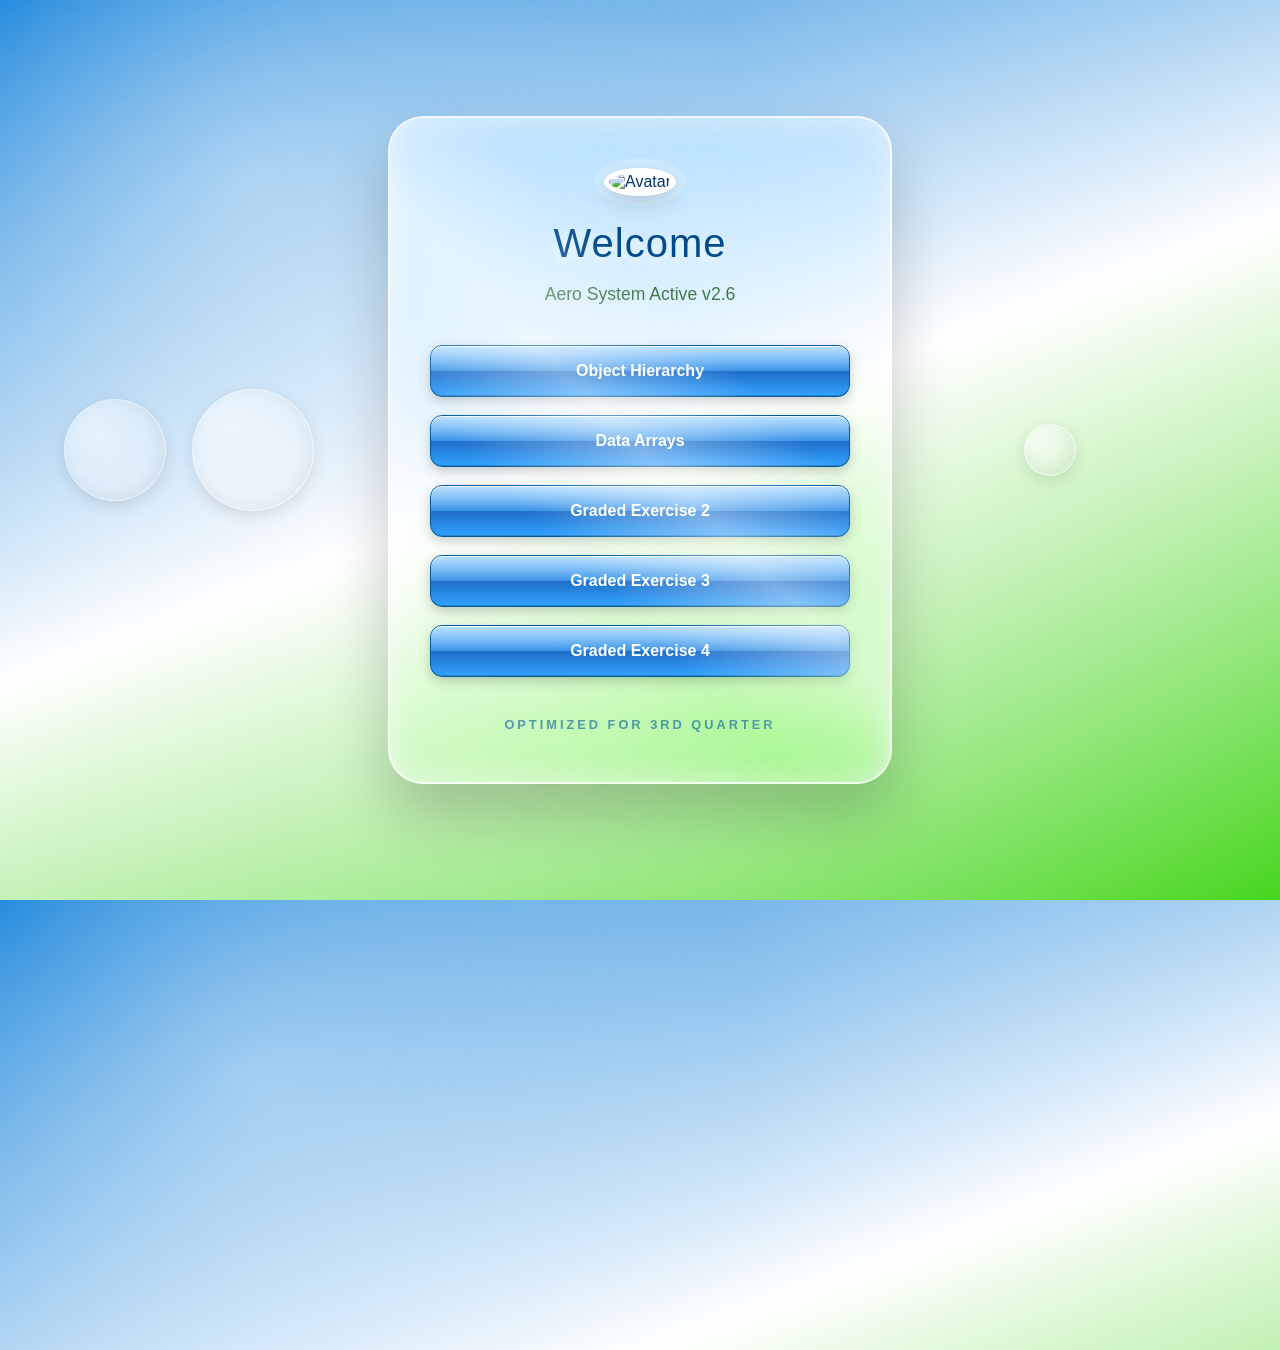
==== index.html @ dd474312 "fefefefe" ====
<!DOCTYPE html>
<html lang="en">
<head>
    <meta charset="UTF-8">
    <meta name="viewport" content="width=device-width, initial-scale=1.0">
    <title>3rd Quarter Portfolio - Ultra Aero</title>
    <style>
        :root {
            --aero-blue: #0099ff;
            --aero-green: #46d61d;
            --glass-bright: rgba(255, 255, 255, 0.7);
            --text-dark: #003366;
        }

        body {
            margin: 0;
            padding: 0;
            display: flex;
            justify-content: center;
            align-items: center;
            min-height: 100vh;
            /* The "Great Outdoors" Aero Background */
            background: 
                radial-gradient(circle at 20% 20%, rgba(255, 255, 255, 0.4) 0%, transparent 40%),
                linear-gradient(160deg, #0078d7 0%, #ffffff 50%, #46d61d 100%);
            font-family: 'Segoe UI', 'Frutiger', Tahoma, sans-serif;
            color: var(--text-dark);
            overflow: hidden;
            perspective: 1000px; /* For 3D Tilt */
        }

        .aurora {
            position: absolute;
            top: -50%; left: -50%; width: 200%; height: 200%;
            background: radial-gradient(circle at center, rgba(255,255,255,0.3) 0%, transparent 50%);
            animation: wave 20s infinite linear;
            z-index: 0;
            pointer-events: none;
        }

        @keyframes wave {
            0% { transform: rotate(0deg) scale(1); }
            50% { transform: rotate(180deg) scale(1.2); }
            100% { transform: rotate(360deg) scale(1); }
        }

        /* Interactive Container */
        .hub-container {
            position: relative;
            background: linear-gradient(135deg, rgba(255,255,255,0.4) 0%, rgba(255,255,255,0.1) 100%);
            backdrop-filter: blur(25px) saturate(150%);
            -webkit-backdrop-filter: blur(25px) saturate(150%);
            border: 2px solid rgba(255, 255, 255, 0.8);
            border-radius: 35px;
            padding: 50px 40px;
            width: 90%;
            max-width: 420px;
            text-align: center;
            z-index: 10;
            box-shadow: 
                0 30px 60px rgba(0, 0, 0, 0.2),
                inset 0 0 30px rgba(255, 255, 255, 0.5);
            transition: transform 0.1s ease-out;
            overflow: hidden; /* For the sweep shine */
        }

        /* The Animated Gloss Sweep */
        .hub-container::after {
            content: "";
            position: absolute;
            top: -100%; left: -100%;
            width: 300%; height: 300%;
            background: linear-gradient(45deg, transparent 45%, rgba(255,255,255,0.4) 50%, transparent 55%);
            animation: sweep 8s infinite;
            pointer-events: none;
        }

        @keyframes sweep {
            0% { transform: translate(-30%, -30%); }
            20% { transform: translate(30%, 30%); }
            100% { transform: translate(30%, 30%); }
        }

        .profile-pic {
            width: 120px;
            height: 120px;
            border-radius: 50%;
            background: white;
            padding: 4px;
            border: 1px solid rgba(255,255,255,1);
            box-shadow: 0 8px 20px rgba(0,0,0,0.15), 0 0 0 10px rgba(255,255,255,0.2);
            margin-bottom: 25px;
            transition: transform 0.3s ease;
        }

        .profile-pic:hover {
            transform: scale(1.1) rotate(5deg);
        }

        h1 {
            margin: 0;
            font-size: 2.5rem;
            font-weight: 200;
            letter-spacing: 1px;
            text-shadow: 0 4px 10px rgba(255,255,255,0.8);
            color: #004a8d;
        }

        p {
            font-size: 1.1rem;
            margin-bottom: 40px;
            font-weight: 400;
            color: #1a5a1a;
            opacity: 0.8;
        }

        .nav-links {
            display: flex;
            flex-direction: column;
            gap: 18px;
        }

        /* Hyper-Glossy 3D Button */
        .nav-btn {
            display: block;
            padding: 16px;
            text-decoration: none;
            color: white;
            font-weight: 600;
            font-size: 1rem;
            border-radius: 12px;
            position: relative;
            background: linear-gradient(to bottom, #74c1ff 0%, #3a92e8 50%, #1e70c9 51%, #33a2ff 100%);
            border: 1px solid #005a9e;
            box-shadow: 
                0 4px 12px rgba(0,0,0,0.2), 
                inset 0 1px 0 rgba(255,255,255,0.8),
                inset 0 -1px 0 rgba(0,0,0,0.2);
            transition: all 0.3s cubic-bezier(0.175, 0.885, 0.32, 1.275);
            overflow: hidden;
        }

        .nav-btn::before {
            content: "";
            position: absolute;
            top: 0; left: 0; width: 100%; height: 50%;
            background: linear-gradient(to bottom, rgba(255,255,255,0.5) 0%, rgba(255,255,255,0) 100%);
        }

        .nav-btn:hover {
            transform: scale(1.03) translateY(-3px);
            filter: saturate(1.3) brightness(1.1);
            box-shadow: 0 10px 20px rgba(0,120,215,0.4);
        }

        .nav-btn:active {
            transform: scale(0.98);
            filter: brightness(0.9);
        }

        /* Floating Interactive Bubbles */
        .bubble {
            position: absolute;
            background: radial-gradient(circle at 30% 30%, rgba(255,255,255,0.6), rgba(255,255,255,0.1));
            border: 1px solid rgba(255,255,255,0.4);
            border-radius: 50%;
            pointer-events: none;
            box-shadow: inset -5px -5px 15px rgba(0,0,0,0.05), 0 5px 15px rgba(0,0,0,0.1);
            animation: rise var(--d) infinite ease-in;
            z-index: 1;
        }

        @keyframes rise {
            0% { transform: translateY(110vh) scale(0.5); opacity: 0; }
            20% { opacity: 0.7; }
            100% { transform: translateY(-20vh) scale(1.2); opacity: 0; }
        }

        .footer-note {
            margin-top: 40px;
            font-size: 0.8rem;
            font-weight: bold;
            color: #005a9e;
            opacity: 0.6;
            text-transform: uppercase;
            letter-spacing: 3px;
        }
    </style>
</head>
<body>

    <div class="aurora"></div>

    <div class="bubble" style="--d: 15s; width: 100px; height: 100px; left: 5%;"></div>
    <div class="bubble" style="--d: 12s; width: 50px; height: 50px; left: 80%; animation-delay: 2s;"></div>
    <div class="bubble" style="--d: 18s; width: 80px; height: 80px; left: 40%; animation-delay: 5s;"></div>
    <div class="bubble" style="--d: 20s; width: 120px; height: 120px; left: 15%; animation-delay: 1s;"></div>

    <div class="hub-container" id="tiltContainer">
        <img src="https://i.pinimg.com/736x/00/0b/27/000b2714ba200ce86d50c6d5aeec4a6d.jpg" alt="Avatar" class="profile-pic">
        
        <h1>Welcome</h1>
        <p>Aero System Active v2.6</p>

        <div class="nav-links">   
            <a href="Objects inside an Object/h.html" class="nav-btn">Object Hierarchy</a>
            <a href="Objects inside an Array/g.html" class="nav-btn">Data Arrays</a>
            <a href="Q3_2GCesiumMembrado.html" class="nav-btn">Graded Exercise 2</a>
            <a href="Q3_3GCesiumMembrado.html" class="nav-btn">Graded Exercise 3</a>
            <a href="q41gCesiumMembrado.html" class="nav-btn">Graded Exercise 4</a>
        </div>

        <div class="footer-note">
            OPTIMIZED FOR 3RD QUARTER
        </div>
    </div>

    <script>
        const container = document.getElementById('tiltContainer');
        
        // Interactive 3D Tilt Effect
        document.addEventListener('mousemove', (e) => {
            const xAxis = (window.innerWidth / 2 - e.pageX) / 25;
            const yAxis = (window.innerHeight / 2 - e.pageY) / 25;
            container.style.transform = `rotateY(${xAxis}deg) rotateX(${yAxis}deg)`;
        });

        // Reset position on mouse leave
        document.addEventListener('mouseleave', () => {
            container.style.transform = `rotateY(0deg) rotateX(0deg)`;
        });

    </script>

</body>
</html>
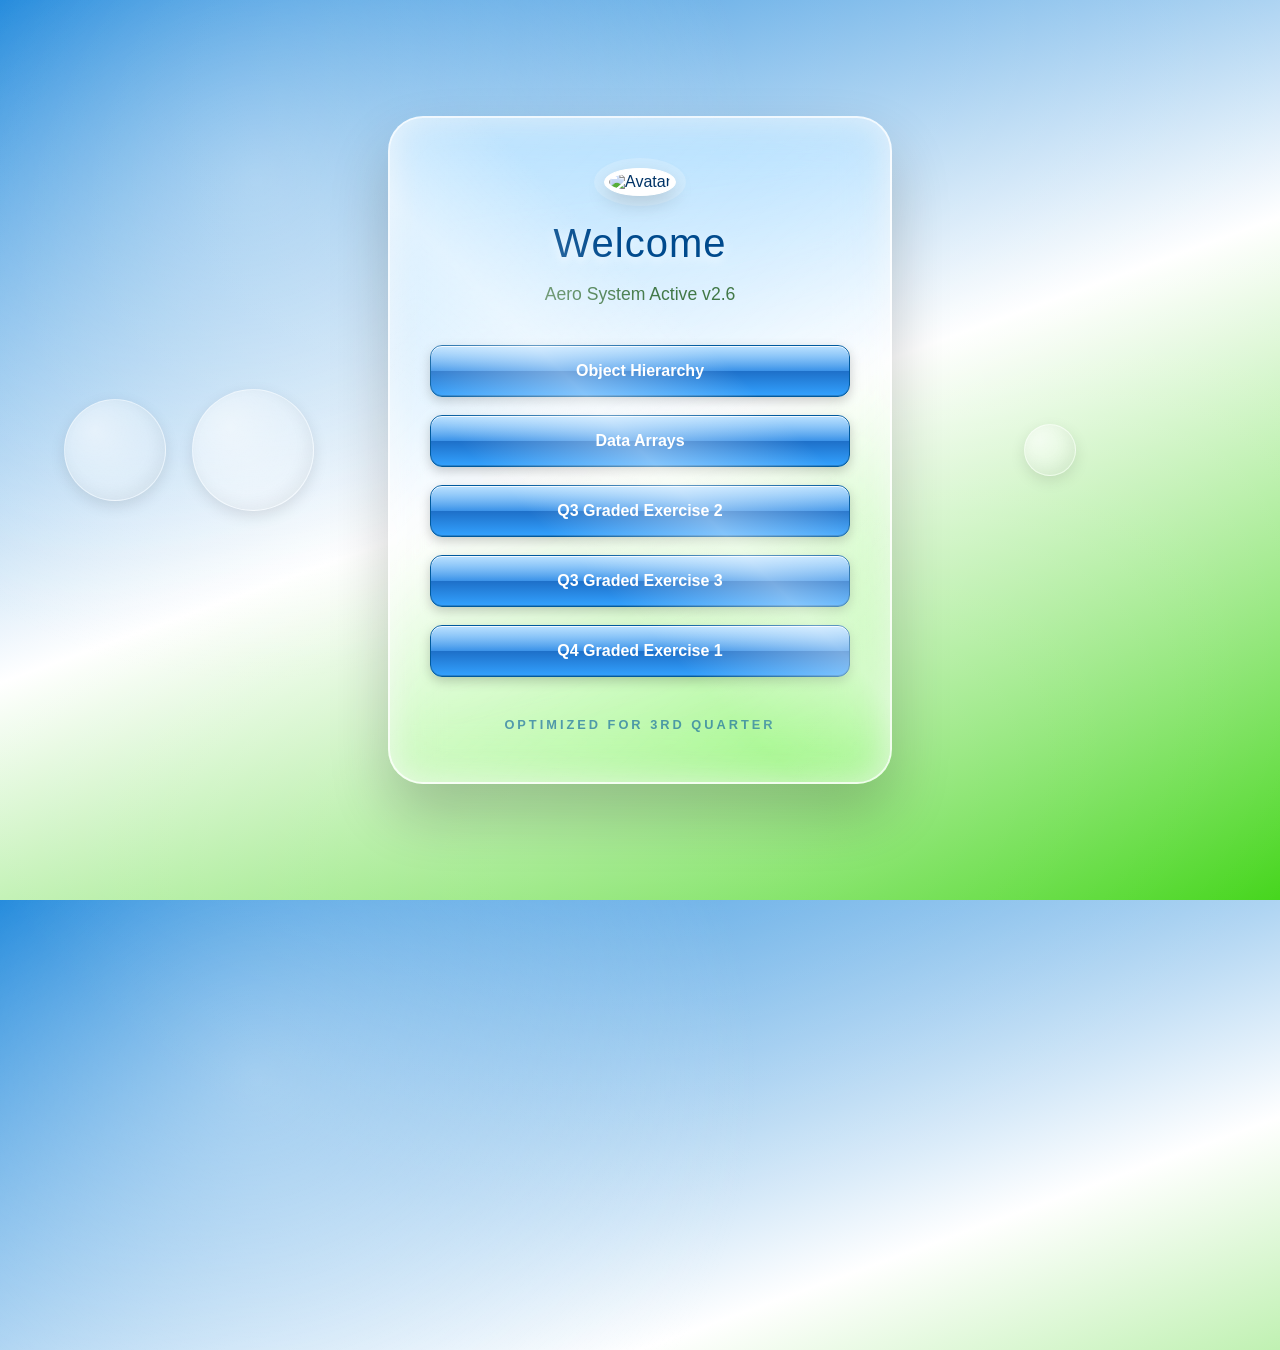
==== commit 14aa9de1: "fewefeew" ====
--- a/index.html
+++ b/index.html
@@ -205,9 +205,9 @@
         <div class="nav-links">   
             <a href="Objects inside an Object/h.html" class="nav-btn">Object Hierarchy</a>
             <a href="Objects inside an Array/g.html" class="nav-btn">Data Arrays</a>
-            <a href="Q3_2GCesiumMembrado.html" class="nav-btn">Graded Exercise 2</a>
-            <a href="Q3_3GCesiumMembrado.html" class="nav-btn">Graded Exercise 3</a>
-            <a href="q41gCesiumMembrado.html" class="nav-btn">Graded Exercise 4</a>
+            <a href="Q3_2GCesiumMembrado.html" class="nav-btn">Q3 Graded Exercise 2</a>
+            <a href="Q3_3GCesiumMembrado.html" class="nav-btn">Q3 Graded Exercise 3</a>
+            <a href="/public/q41gCesiumMembrado.html" class="nav-btn">Q4 Graded Exercise 1</a>
         </div>
 
         <div class="footer-note">
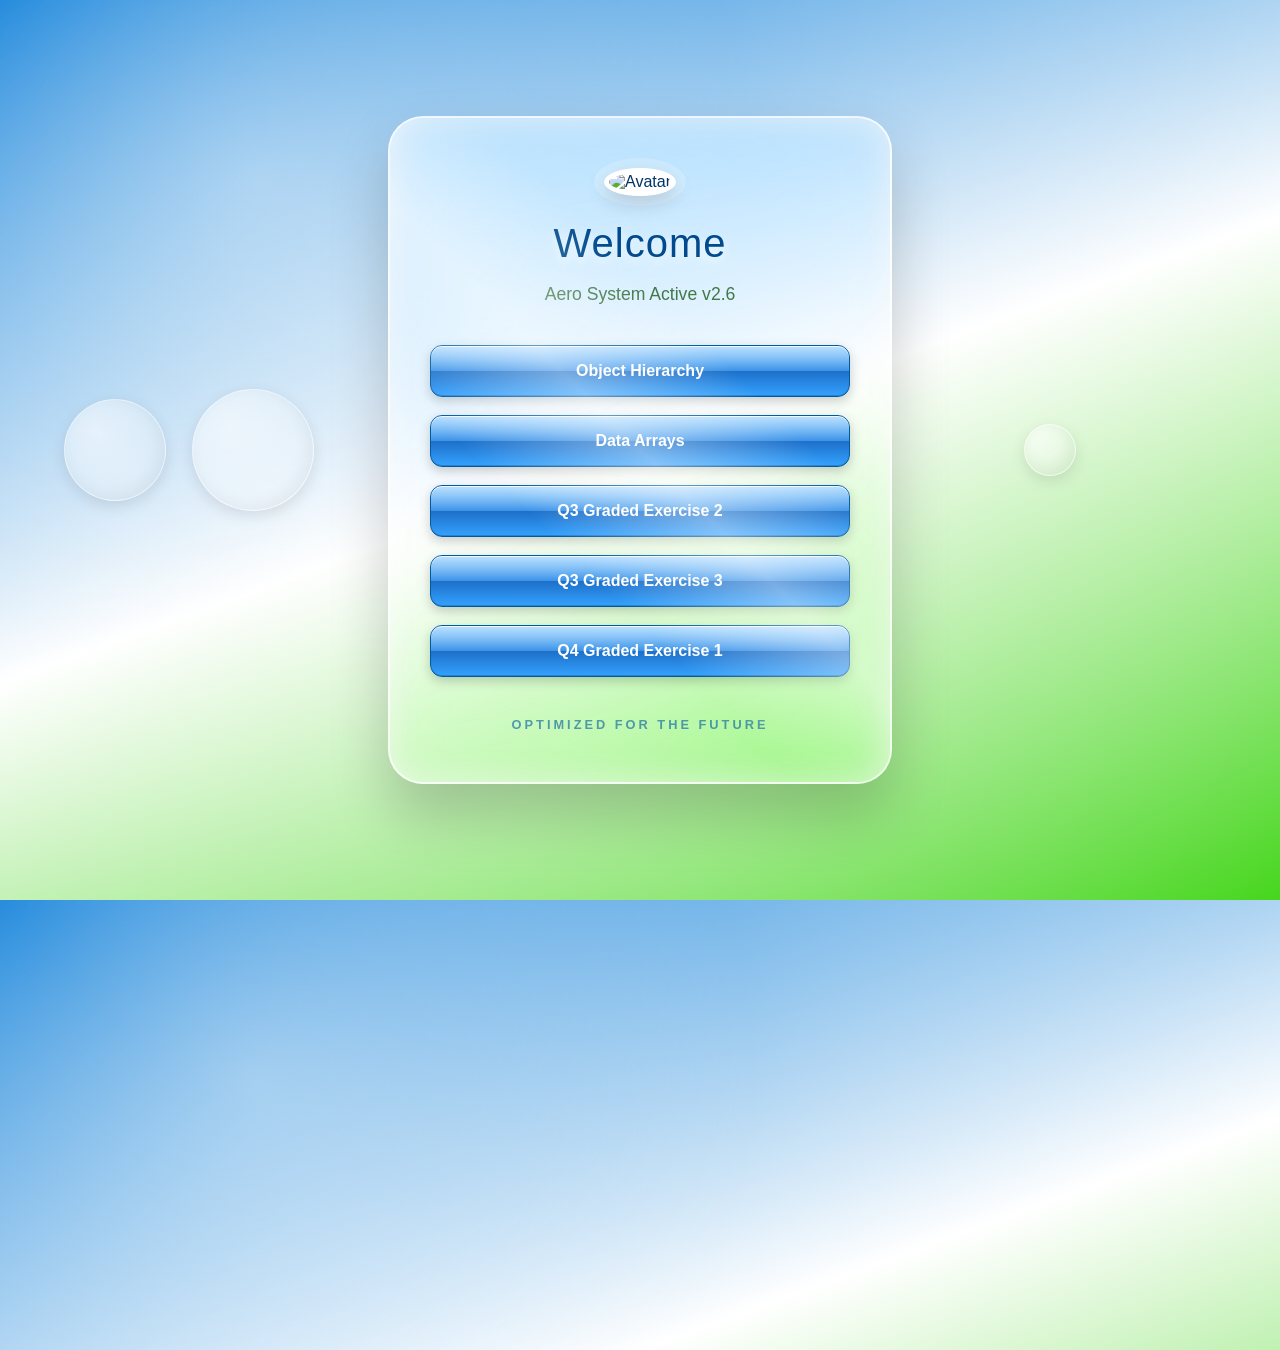
==== commit 3d066f8d: "ssdsds" ====
--- a/index.html
+++ b/index.html
@@ -207,11 +207,11 @@
             <a href="Objects inside an Array/g.html" class="nav-btn">Data Arrays</a>
             <a href="Q3_2GCesiumMembrado.html" class="nav-btn">Q3 Graded Exercise 2</a>
             <a href="Q3_3GCesiumMembrado.html" class="nav-btn">Q3 Graded Exercise 3</a>
-            <a href="/public/q41gCesiumMembrado.html" class="nav-btn">Q4 Graded Exercise 1</a>
+            <a href="public/q41gCesiumMembrado.html" class="nav-btn">Q4 Graded Exercise 1</a>
         </div>
 
         <div class="footer-note">
-            OPTIMIZED FOR 3RD QUARTER
+            OPTIMIZED FOR THE FUTURE
         </div>
     </div>
 
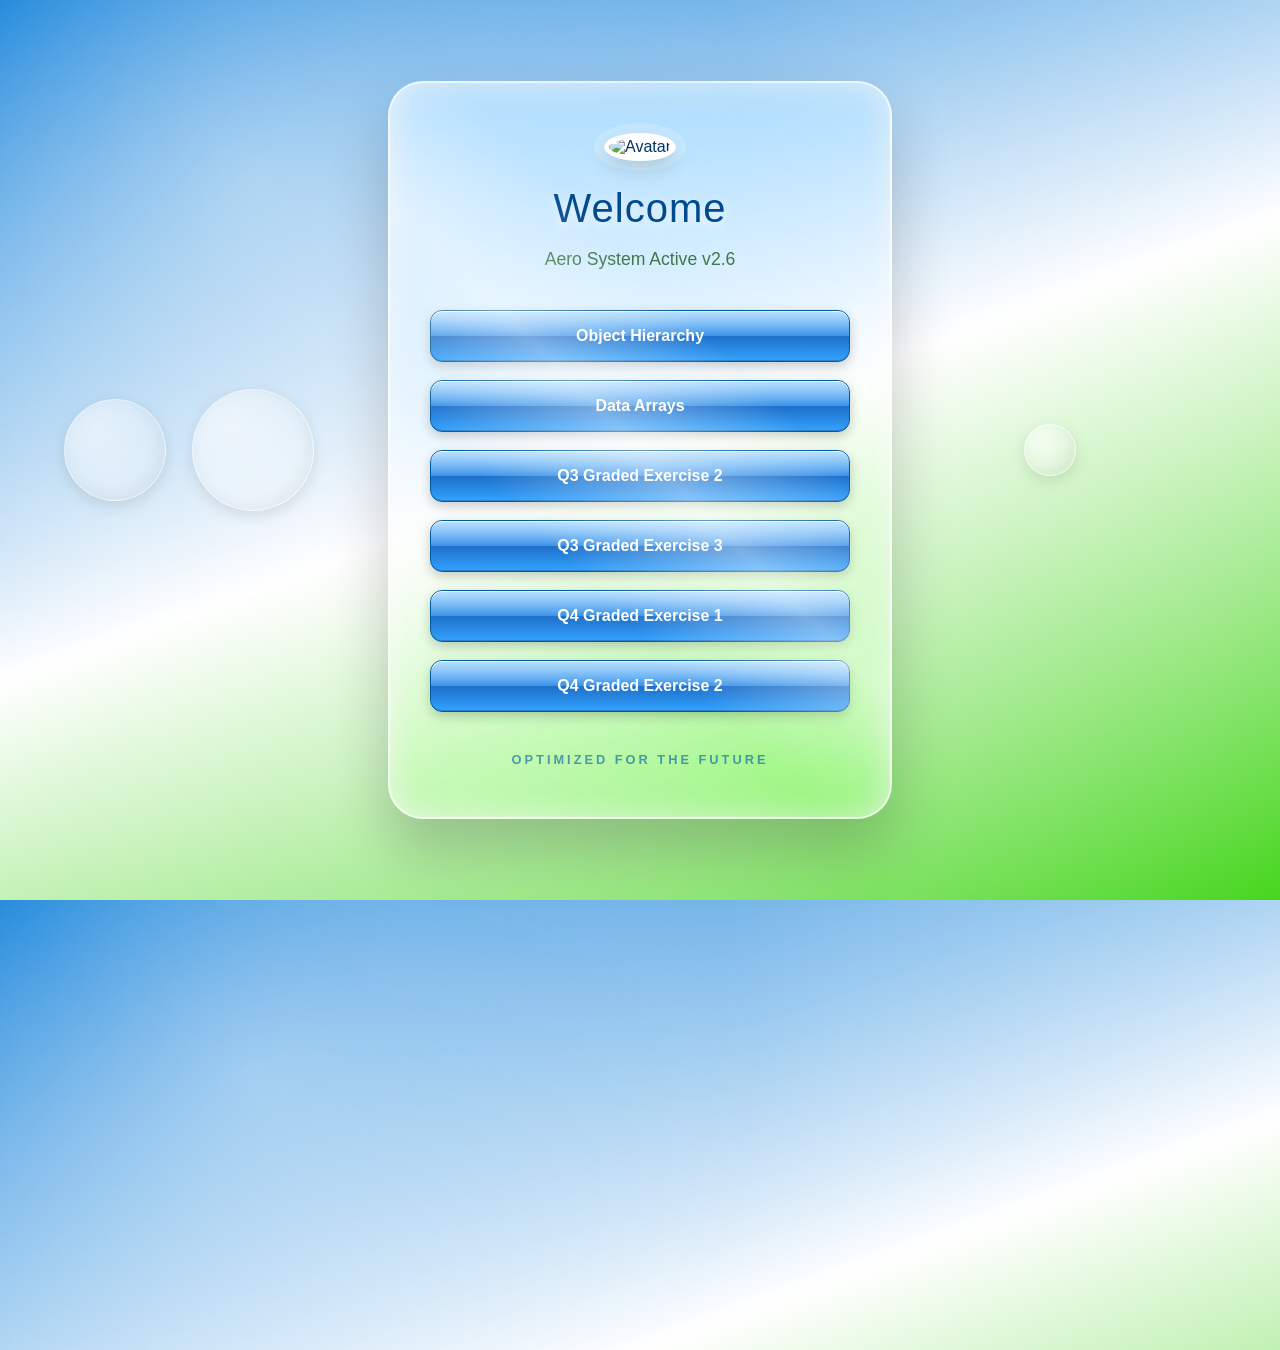
==== commit 0ef54fca: "xzxzxzxzx" ====
--- a/index.html
+++ b/index.html
@@ -208,6 +208,7 @@
             <a href="Q3_2GCesiumMembrado.html" class="nav-btn">Q3 Graded Exercise 2</a>
             <a href="Q3_3GCesiumMembrado.html" class="nav-btn">Q3 Graded Exercise 3</a>
             <a href="public/q41gCesiumMembrado.html" class="nav-btn">Q4 Graded Exercise 1</a>
+            <a href="public/q42gCesiumMembrado.html" class="nav-btn">Q4 Graded Exercise 2</a>
         </div>
 
         <div class="footer-note">
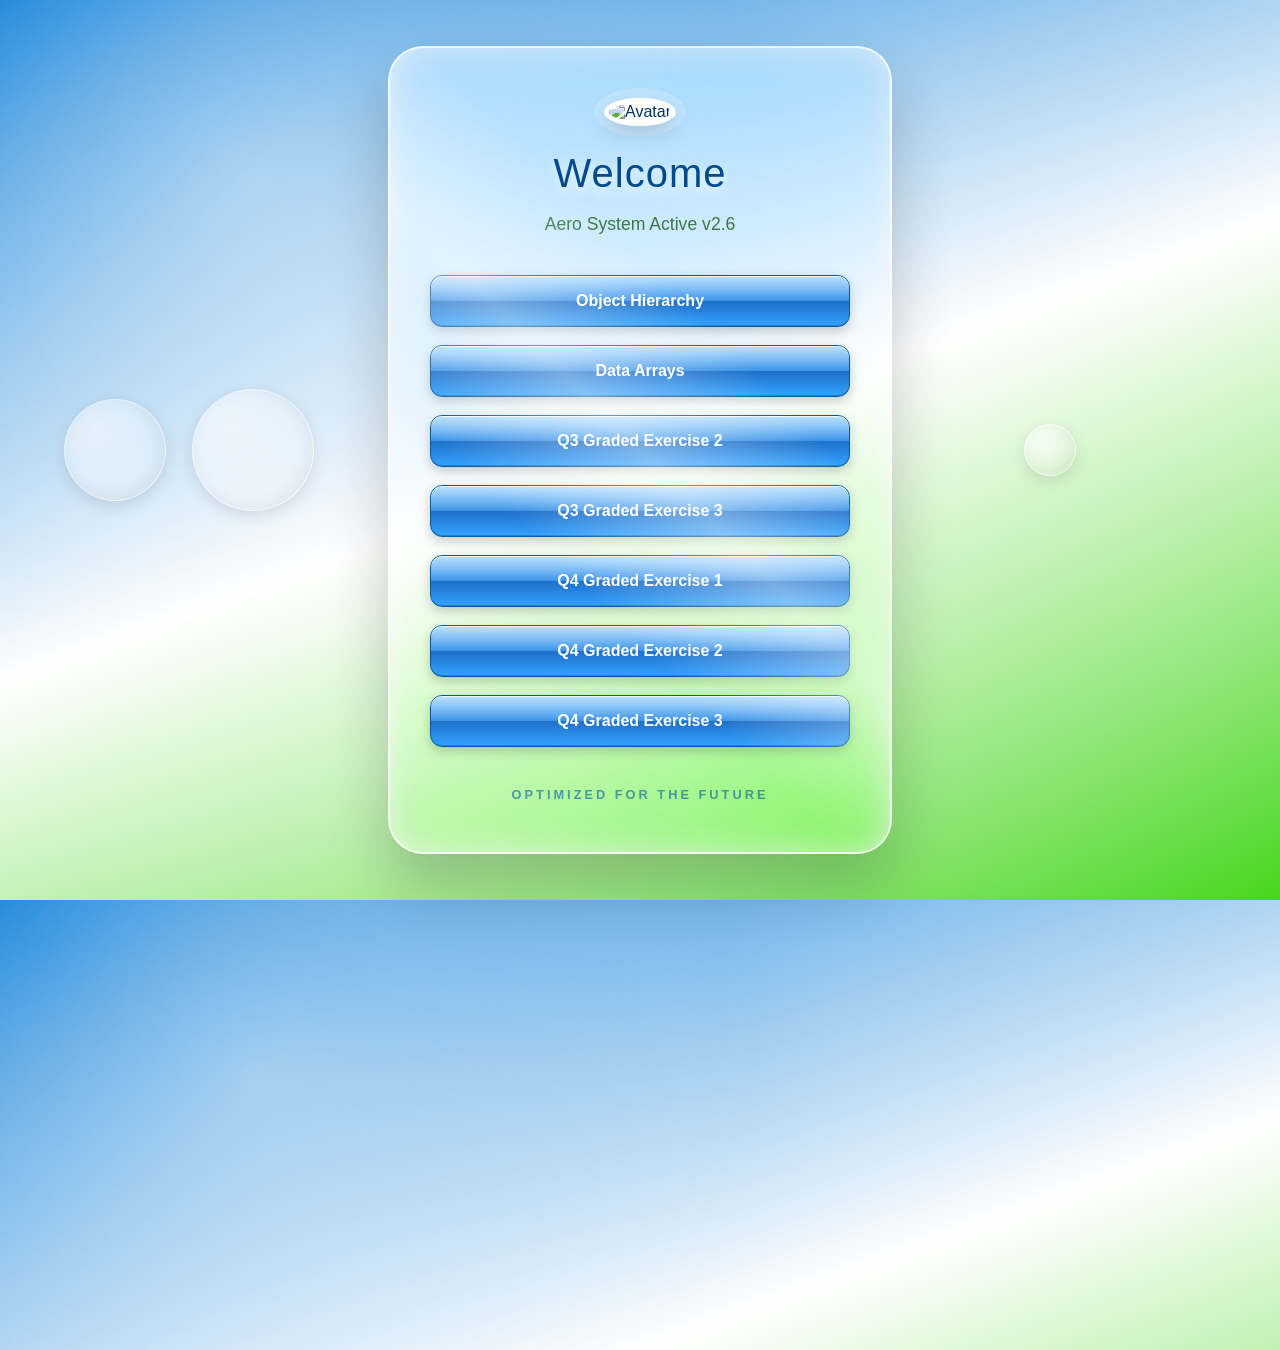
==== commit 5216e572: "dsdd" ====
--- a/index.html
+++ b/index.html
@@ -209,6 +209,7 @@
             <a href="Q3_3GCesiumMembrado.html" class="nav-btn">Q3 Graded Exercise 3</a>
             <a href="public/q41gCesiumMembrado.html" class="nav-btn">Q4 Graded Exercise 1</a>
             <a href="public/q42gCesiumMembrado.html" class="nav-btn">Q4 Graded Exercise 2</a>
+            <a href="public/3rdGraded/index.html" class="nav-btn">Q4 Graded Exercise 3</a>
         </div>
 
         <div class="footer-note">
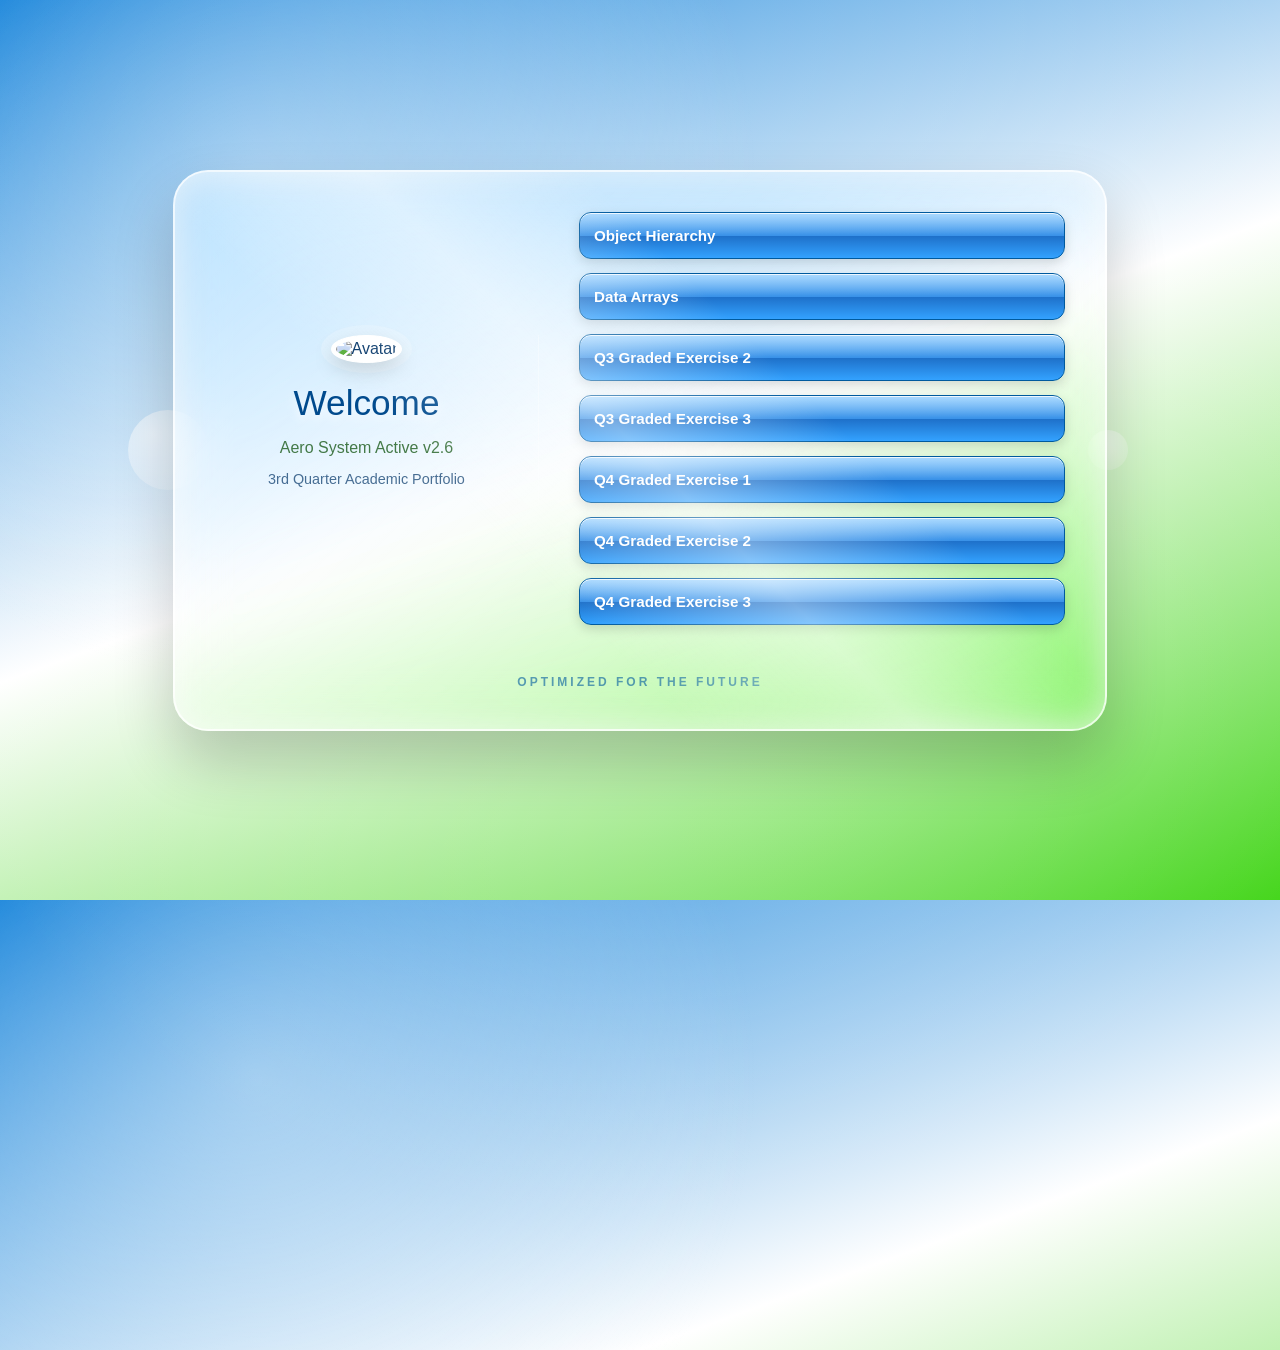
==== commit 2010a668: "dsdsdsd" ====
--- a/index.html
+++ b/index.html
@@ -19,14 +19,13 @@
             justify-content: center;
             align-items: center;
             min-height: 100vh;
-            /* The "Great Outdoors" Aero Background */
             background: 
                 radial-gradient(circle at 20% 20%, rgba(255, 255, 255, 0.4) 0%, transparent 40%),
                 linear-gradient(160deg, #0078d7 0%, #ffffff 50%, #46d61d 100%);
             font-family: 'Segoe UI', 'Frutiger', Tahoma, sans-serif;
             color: var(--text-dark);
             overflow: hidden;
-            perspective: 1000px; /* For 3D Tilt */
+            perspective: 1200px;
         }
 
         .aurora {
@@ -44,7 +43,7 @@
             100% { transform: rotate(360deg) scale(1); }
         }
 
-        /* Interactive Container */
+        /* --- TWO COLUMN CONTAINER --- */
         .hub-container {
             position: relative;
             background: linear-gradient(135deg, rgba(255,255,255,0.4) 0%, rgba(255,255,255,0.1) 100%);
@@ -52,19 +51,20 @@
             -webkit-backdrop-filter: blur(25px) saturate(150%);
             border: 2px solid rgba(255, 255, 255, 0.8);
             border-radius: 35px;
-            padding: 50px 40px;
+            padding: 40px;
             width: 90%;
-            max-width: 420px;
-            text-align: center;
+            max-width: 850px; /* Increased width for two columns */
+            display: grid;
+            grid-template-columns: 1fr 1.5fr; /* Split here */
+            gap: 40px;
+            align-items: center;
             z-index: 10;
-            box-shadow: 
-                0 30px 60px rgba(0, 0, 0, 0.2),
-                inset 0 0 30px rgba(255, 255, 255, 0.5);
+            box-shadow: 0 30px 60px rgba(0, 0, 0, 0.2), inset 0 0 30px rgba(255, 255, 255, 0.5);
             transition: transform 0.1s ease-out;
-            overflow: hidden; /* For the sweep shine */
-        }
-
-        /* The Animated Gloss Sweep */
+            overflow: hidden; 
+        }
+
+        /* Gloss Sweep Effect */
         .hub-container::after {
             content: "";
             position: absolute;
@@ -81,61 +81,49 @@
             100% { transform: translate(30%, 30%); }
         }
 
+        /* Sidebar Column */
+        .sidebar {
+            text-align: center;
+            border-right: 1px solid rgba(255, 255, 255, 0.3);
+            padding-right: 20px;
+        }
+
         .profile-pic {
-            width: 120px;
-            height: 120px;
+            width: 140px;
+            height: 140px;
             border-radius: 50%;
             background: white;
             padding: 4px;
             border: 1px solid rgba(255,255,255,1);
             box-shadow: 0 8px 20px rgba(0,0,0,0.15), 0 0 0 10px rgba(255,255,255,0.2);
-            margin-bottom: 25px;
+            margin-bottom: 20px;
             transition: transform 0.3s ease;
         }
 
-        .profile-pic:hover {
-            transform: scale(1.1) rotate(5deg);
-        }
-
-        h1 {
-            margin: 0;
-            font-size: 2.5rem;
-            font-weight: 200;
-            letter-spacing: 1px;
-            text-shadow: 0 4px 10px rgba(255,255,255,0.8);
-            color: #004a8d;
-        }
-
-        p {
-            font-size: 1.1rem;
-            margin-bottom: 40px;
-            font-weight: 400;
-            color: #1a5a1a;
-            opacity: 0.8;
-        }
-
+        .profile-pic:hover { transform: scale(1.1) rotate(5deg); }
+
+        h1 { margin: 0; font-size: 2.2rem; font-weight: 200; color: #004a8d; text-shadow: 0 4px 10px rgba(255,255,255,0.8); }
+        .status { font-size: 1rem; color: #1a5a1a; opacity: 0.8; margin-bottom: 10px; }
+
+        /* Links Column */
         .nav-links {
             display: flex;
             flex-direction: column;
-            gap: 18px;
-        }
-
-        /* Hyper-Glossy 3D Button */
+            gap: 14px;
+        }
+
         .nav-btn {
             display: block;
-            padding: 16px;
+            padding: 14px;
             text-decoration: none;
             color: white;
             font-weight: 600;
-            font-size: 1rem;
+            font-size: 0.95rem;
             border-radius: 12px;
             position: relative;
             background: linear-gradient(to bottom, #74c1ff 0%, #3a92e8 50%, #1e70c9 51%, #33a2ff 100%);
             border: 1px solid #005a9e;
-            box-shadow: 
-                0 4px 12px rgba(0,0,0,0.2), 
-                inset 0 1px 0 rgba(255,255,255,0.8),
-                inset 0 -1px 0 rgba(0,0,0,0.2);
+            box-shadow: 0 4px 12px rgba(0,0,0,0.15), inset 0 1px 0 rgba(255,255,255,0.8);
             transition: all 0.3s cubic-bezier(0.175, 0.885, 0.32, 1.275);
             overflow: hidden;
         }
@@ -144,28 +132,20 @@
             content: "";
             position: absolute;
             top: 0; left: 0; width: 100%; height: 50%;
-            background: linear-gradient(to bottom, rgba(255,255,255,0.5) 0%, rgba(255,255,255,0) 100%);
+            background: linear-gradient(to bottom, rgba(255,255,255,0.4) 0%, rgba(255,255,255,0) 100%);
         }
 
         .nav-btn:hover {
-            transform: scale(1.03) translateY(-3px);
-            filter: saturate(1.3) brightness(1.1);
-            box-shadow: 0 10px 20px rgba(0,120,215,0.4);
-        }
-
-        .nav-btn:active {
-            transform: scale(0.98);
-            filter: brightness(0.9);
-        }
-
-        /* Floating Interactive Bubbles */
+            transform: scale(1.03) translateX(5px);
+            box-shadow: 0 8px 15px rgba(0,120,215,0.3);
+        }
+
+        /* Bubbles */
         .bubble {
             position: absolute;
             background: radial-gradient(circle at 30% 30%, rgba(255,255,255,0.6), rgba(255,255,255,0.1));
-            border: 1px solid rgba(255,255,255,0.4);
             border-radius: 50%;
             pointer-events: none;
-            box-shadow: inset -5px -5px 15px rgba(0,0,0,0.05), 0 5px 15px rgba(0,0,0,0.1);
             animation: rise var(--d) infinite ease-in;
             z-index: 1;
         }
@@ -177,13 +157,21 @@
         }
 
         .footer-note {
-            margin-top: 40px;
-            font-size: 0.8rem;
+            grid-column: span 2;
+            font-size: 0.75rem;
             font-weight: bold;
             color: #005a9e;
             opacity: 0.6;
             text-transform: uppercase;
             letter-spacing: 3px;
+            margin-top: 10px;
+            text-align: center;
+        }
+
+        /* Mobile Responsive */
+        @media (max-width: 768px) {
+            .hub-container { grid-template-columns: 1fr; text-align: center; }
+            .sidebar { border-right: none; padding-right: 0; border-bottom: 1px solid rgba(255,255,255,0.3); padding-bottom: 20px; }
         }
     </style>
 </head>
@@ -191,16 +179,17 @@
 
     <div class="aurora"></div>
 
-    <div class="bubble" style="--d: 15s; width: 100px; height: 100px; left: 5%;"></div>
-    <div class="bubble" style="--d: 12s; width: 50px; height: 50px; left: 80%; animation-delay: 2s;"></div>
-    <div class="bubble" style="--d: 18s; width: 80px; height: 80px; left: 40%; animation-delay: 5s;"></div>
-    <div class="bubble" style="--d: 20s; width: 120px; height: 120px; left: 15%; animation-delay: 1s;"></div>
+    <div class="bubble" style="--d: 15s; width: 80px; height: 80px; left: 10%;"></div>
+    <div class="bubble" style="--d: 12s; width: 40px; height: 40px; left: 85%; animation-delay: 2s;"></div>
+    <div class="bubble" style="--d: 20s; width: 100px; height: 100px; left: 50%; animation-delay: 5s;"></div>
 
     <div class="hub-container" id="tiltContainer">
-        <img src="https://i.pinimg.com/736x/00/0b/27/000b2714ba200ce86d50c6d5aeec4a6d.jpg" alt="Avatar" class="profile-pic">
-        
-        <h1>Welcome</h1>
-        <p>Aero System Active v2.6</p>
+        <div class="sidebar">
+            <img src="https://i.pinimg.com/736x/00/0b/27/000b2714ba200ce86d50c6d5aeec4a6d.jpg" alt="Avatar" class="profile-pic">
+            <h1>Welcome</h1>
+            <p class="status">Aero System Active v2.6</p>
+            <p style="font-size: 0.9rem; opacity: 0.7;">3rd Quarter Academic Portfolio</p>
+        </div>
 
         <div class="nav-links">   
             <a href="Objects inside an Object/h.html" class="nav-btn">Object Hierarchy</a>
@@ -212,26 +201,19 @@
             <a href="public/3rdGraded/index.html" class="nav-btn">Q4 Graded Exercise 3</a>
         </div>
 
-        <div class="footer-note">
-            OPTIMIZED FOR THE FUTURE
-        </div>
+        <div class="footer-note">OPTIMIZED FOR THE FUTURE</div>
     </div>
 
     <script>
         const container = document.getElementById('tiltContainer');
-        
-        // Interactive 3D Tilt Effect
         document.addEventListener('mousemove', (e) => {
-            const xAxis = (window.innerWidth / 2 - e.pageX) / 25;
-            const yAxis = (window.innerHeight / 2 - e.pageY) / 25;
+            const xAxis = (window.innerWidth / 2 - e.pageX) / 35;
+            const yAxis = (window.innerHeight / 2 - e.pageY) / 35;
             container.style.transform = `rotateY(${xAxis}deg) rotateX(${yAxis}deg)`;
         });
-
-        // Reset position on mouse leave
         document.addEventListener('mouseleave', () => {
             container.style.transform = `rotateY(0deg) rotateX(0deg)`;
         });
-
     </script>
 
 </body>
